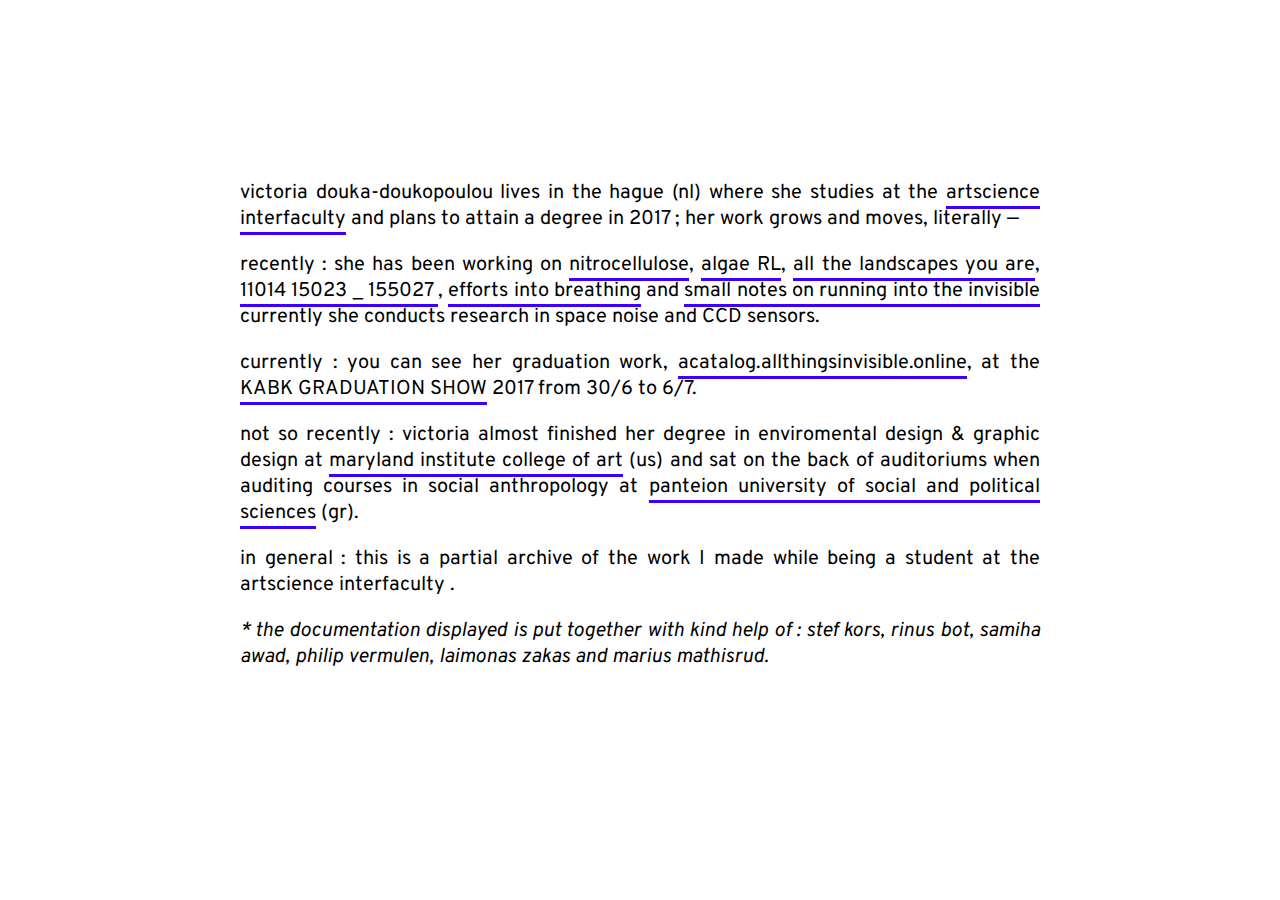
==== og_site/index.html @ f8077b48 "init" ====
<!DOCTYPE html>
<html>

	<head>
		<meta charset="utf-8">
		<title>from dkdkpl</title>
		<script scr="script.js"></script>
		<script type="jquery.js"></script>
		<link href="https://fonts.googleapis.com/css?family=Overpass" rel="stylesheet">
		<link rel="stylesheet" type="text/css" href="style.css"> </head>

	<body class="front">

		<p>victoria douka-doukopoulou lives in the hague (nl) where she studies at the <a href="http://interfaculty.nl">artscience interfaculty</a> and plans to attain a degree in 2017 ; her work grows and moves, literally — </p>

		<p>recently : she has been working on <a href="projects/nitrocellulose/index.html" target="_blank">nitrocellulose</a>, <a href="projects/algae/index.html">algae RL</a>, <a href="projects/all_the_landscape/index.html">all the landscapes you are</a>, <a href="projects/11014/index.html" target="_blank">11014 15023 _ 155027
		</a>, <a href="projects/efforts_into_breathing/index.html">efforts into breathing</a> and <a href="projects/small-notes/index.html" target="_blank">small notes on running into the invisible</a> currently she conducts research in space noise and CCD sensors. </p>

		<p>currently : you can see her graduation work, <a href="http://allthingsinvisible.online" target="_blank">acatalog.allthingsinvisible.online</a>, at the <a href="http://graduation2017.kabk.nl/departments/ba/artscience/victoria-douka-doukopoulou.html" target="_blank">KABK GRADUATION SHOW</a>  2017 from 30/6 to 6/7.</p>

		<p>not so recently : victoria almost finished her degree in enviromental design & graphic design at <a href="https://www.mica.edu" target="_blank">maryland institute college of art</a> (us) and sat on the back of auditoriums when auditing courses in social anthropology at <a href="http://www.panteion.gr/index.php/el/" target="_blank">panteion university of social and political sciences</a> (gr). </p>

		<p>in general : this is a partial archive of the work I made while being a student at the artscience interfaculty . </p>
		
		<p><i>* the documentation displayed is put together with kind help of : stef kors, rinus bot, samiha awad, philip vermulen, laimonas zakas and marius mathisrud. </i> </p>
	</body>

</html>
---- og_site/style.css ----
body {
  font-family: 'Overpass', 'Fira Sans', sans-serif;
  font-size: 20px;
  line-height: 26px;
  -webkit-font-smoothing: antialiased;
  margin: 0;
}


a {
  text-decoration: none;
  color: inherit;
  border-bottom: 3px solid #3c00ff;
}

a:hover {
  border-bottom: dotted;
}

.front {
  max-width: 800px;
  margin-left: auto;
  margin-right: auto;
  margin-top: 20vh;
  text-align: justify;
}

.overlay {
  display: none;
  z-index: 9999999999;
  background-color: #3c00ff;
  color: white;
  width: 100%;
  height: 100vh;
}

.overlay a {
  position: relative;
  margin-left: 60px;
  display: block;
}

.overlay a:nth-of-type(1) {
  padding-top: 20vh;
}

img {
  opacity: 0;
  -webkit-transition: .2s;
  transition: .2s;
}

.show {
  opacity: 1;
  -webkit-transition: .2s;
  transition: .2s;
}
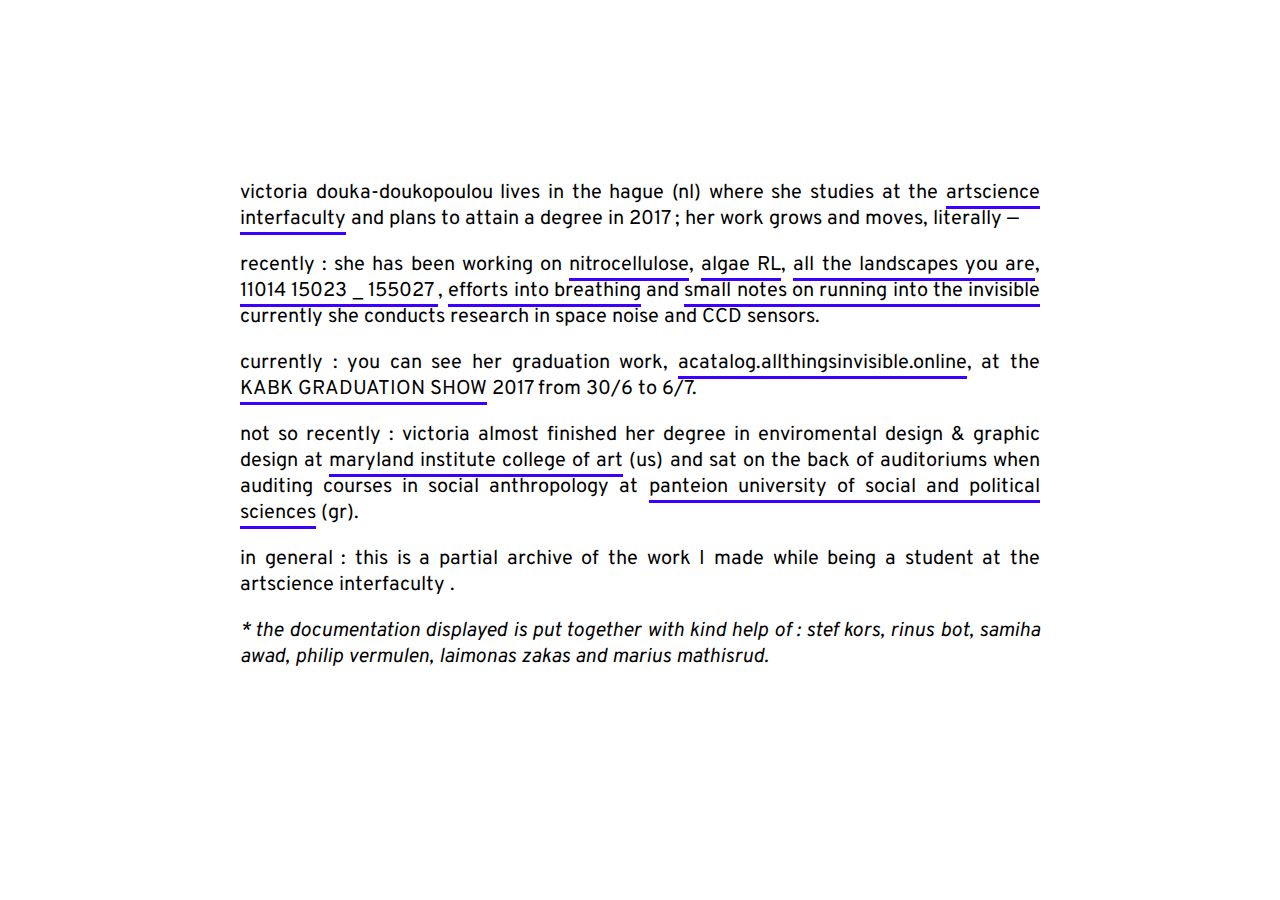
==== commit ae8a1cd3: "meta scale" ====
--- a/og_site/index.html
+++ b/og_site/index.html
@@ -1,28 +1,37 @@
 <!DOCTYPE html>
 <html>
 
-	<head>
-		<meta charset="utf-8">
-		<title>from dkdkpl</title>
-		<script scr="script.js"></script>
-		<script type="jquery.js"></script>
-		<link href="https://fonts.googleapis.com/css?family=Overpass" rel="stylesheet">
-		<link rel="stylesheet" type="text/css" href="style.css"> </head>
+<head>
 
-	<body class="front">
+    <meta name="viewport" content="width=device-width, initial-scale=1">
+    <meta name=”description” content=””>
+    <meta property="og:title" content="">
+    <meta property="og:site_name" content="" />
+    <meta property="og:image:url" content="" />
+    <meta property="og:image:width" content="1000" />
+    <meta property="og:image:height" content="1000" />
+    <meta property="og:description" content="">
+    <meta property="og:type" content="website" />
+    <title>from dkdkpl</title>
+    <script scr="script.js"></script>
+    <script type="jquery.js"></script>
+    <link href="https://fonts.googleapis.com/css?family=Overpass" rel="stylesheet">
+    <link rel="stylesheet" type="text/css" href="style.css"> </head>
 
-		<p>victoria douka-doukopoulou lives in the hague (nl) where she studies at the <a href="http://interfaculty.nl">artscience interfaculty</a> and plans to attain a degree in 2017 ; her work grows and moves, literally — </p>
+<body class="front">
 
-		<p>recently : she has been working on <a href="projects/nitrocellulose/index.html" target="_blank">nitrocellulose</a>, <a href="projects/algae/index.html">algae RL</a>, <a href="projects/all_the_landscape/index.html">all the landscapes you are</a>, <a href="projects/11014/index.html" target="_blank">11014 15023 _ 155027
+    <p>victoria douka-doukopoulou lives in the hague (nl) where she studies at the <a href="http://interfaculty.nl">artscience interfaculty</a> and plans to attain a degree in 2017 ; her work grows and moves, literally — </p>
+
+    <p>recently : she has been working on <a href="projects/nitrocellulose/index.html" target="_blank">nitrocellulose</a>, <a href="projects/algae/index.html">algae RL</a>, <a href="projects/all_the_landscape/index.html">all the landscapes you are</a>, <a href="projects/11014/index.html" target="_blank">11014 15023 _ 155027
 		</a>, <a href="projects/efforts_into_breathing/index.html">efforts into breathing</a> and <a href="projects/small-notes/index.html" target="_blank">small notes on running into the invisible</a> currently she conducts research in space noise and CCD sensors. </p>
 
-		<p>currently : you can see her graduation work, <a href="http://allthingsinvisible.online" target="_blank">acatalog.allthingsinvisible.online</a>, at the <a href="http://graduation2017.kabk.nl/departments/ba/artscience/victoria-douka-doukopoulou.html" target="_blank">KABK GRADUATION SHOW</a>  2017 from 30/6 to 6/7.</p>
+    <p>currently : you can see her graduation work, <a href="http://allthingsinvisible.online" target="_blank">acatalog.allthingsinvisible.online</a>, at the <a href="http://graduation2017.kabk.nl/departments/ba/artscience/victoria-douka-doukopoulou.html" target="_blank">KABK GRADUATION SHOW</a> 2017 from 30/6 to 6/7.</p>
 
-		<p>not so recently : victoria almost finished her degree in enviromental design & graphic design at <a href="https://www.mica.edu" target="_blank">maryland institute college of art</a> (us) and sat on the back of auditoriums when auditing courses in social anthropology at <a href="http://www.panteion.gr/index.php/el/" target="_blank">panteion university of social and political sciences</a> (gr). </p>
+    <p>not so recently : victoria almost finished her degree in enviromental design & graphic design at <a href="https://www.mica.edu" target="_blank">maryland institute college of art</a> (us) and sat on the back of auditoriums when auditing courses in social anthropology at <a href="http://www.panteion.gr/index.php/el/" target="_blank">panteion university of social and political sciences</a> (gr). </p>
 
-		<p>in general : this is a partial archive of the work I made while being a student at the artscience interfaculty . </p>
-		
-		<p><i>* the documentation displayed is put together with kind help of : stef kors, rinus bot, samiha awad, philip vermulen, laimonas zakas and marius mathisrud. </i> </p>
-	</body>
+    <p>in general : this is a partial archive of the work I made while being a student at the artscience interfaculty . </p>
+
+    <p><i>* the documentation displayed is put together with kind help of : stef kors, rinus bot, samiha awad, philip vermulen, laimonas zakas and marius mathisrud. </i> </p>
+</body>
 
 </html>
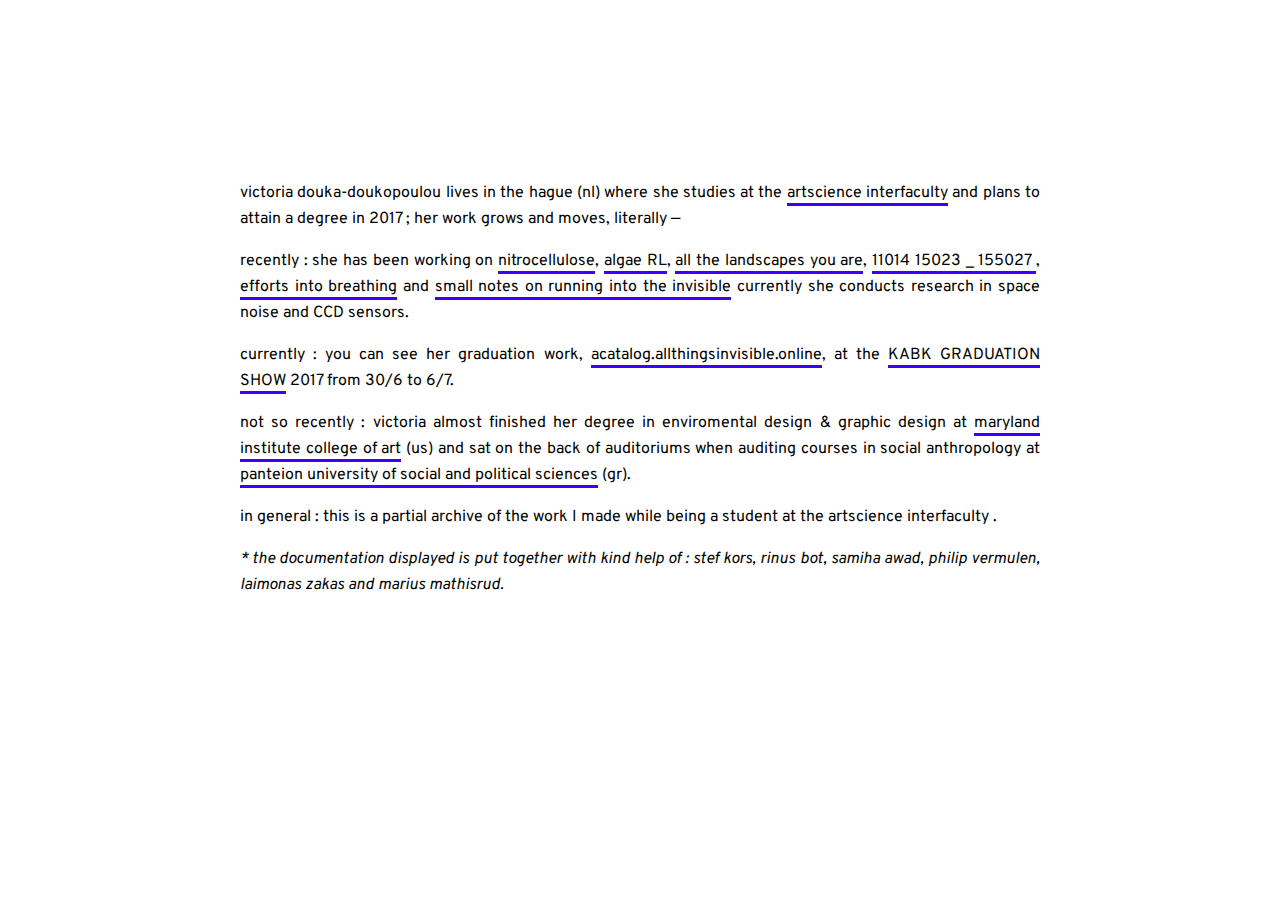
==== commit 3706adf9: "hopefully last fixes" ====
--- a/og_site/index.html
+++ b/og_site/index.html
@@ -22,7 +22,7 @@
 
     <p>victoria douka-doukopoulou lives in the hague (nl) where she studies at the <a href="http://interfaculty.nl">artscience interfaculty</a> and plans to attain a degree in 2017 ; her work grows and moves, literally — </p>
 
-    <p>recently : she has been working on <a href="projects/nitrocellulose/index.html" target="_blank">nitrocellulose</a>, <a href="projects/algae/index.html">algae RL</a>, <a href="projects/all_the_landscape/index.html">all the landscapes you are</a>, <a href="projects/11014/index.html" target="_blank">11014 15023 _ 155027
+    <p>recently : she has been working on <a href="projects/nitrocellulose/index.html">nitrocellulose</a>, <a href="projects/algae/index.html">algae RL</a>, <a href="projects/all_the_landscape/index.html">all the landscapes you are</a>, <a href="projects/11014/index.html">11014 15023 _ 155027
 		</a>, <a href="projects/efforts_into_breathing/index.html">efforts into breathing</a> and <a href="projects/small-notes/index.html" target="_blank">small notes on running into the invisible</a> currently she conducts research in space noise and CCD sensors. </p>
 
     <p>currently : you can see her graduation work, <a href="http://allthingsinvisible.online" target="_blank">acatalog.allthingsinvisible.online</a>, at the <a href="http://graduation2017.kabk.nl/departments/ba/artscience/victoria-douka-doukopoulou.html" target="_blank">KABK GRADUATION SHOW</a> 2017 from 30/6 to 6/7.</p>
--- a/og_site/style.css
+++ b/og_site/style.css
@@ -1,6 +1,6 @@
 body {
   font-family: 'Overpass', 'Fira Sans', sans-serif;
-  font-size: 20px;
+  font-size: 16px;
   line-height: 26px;
   -webkit-font-smoothing: antialiased;
   margin: 0;
